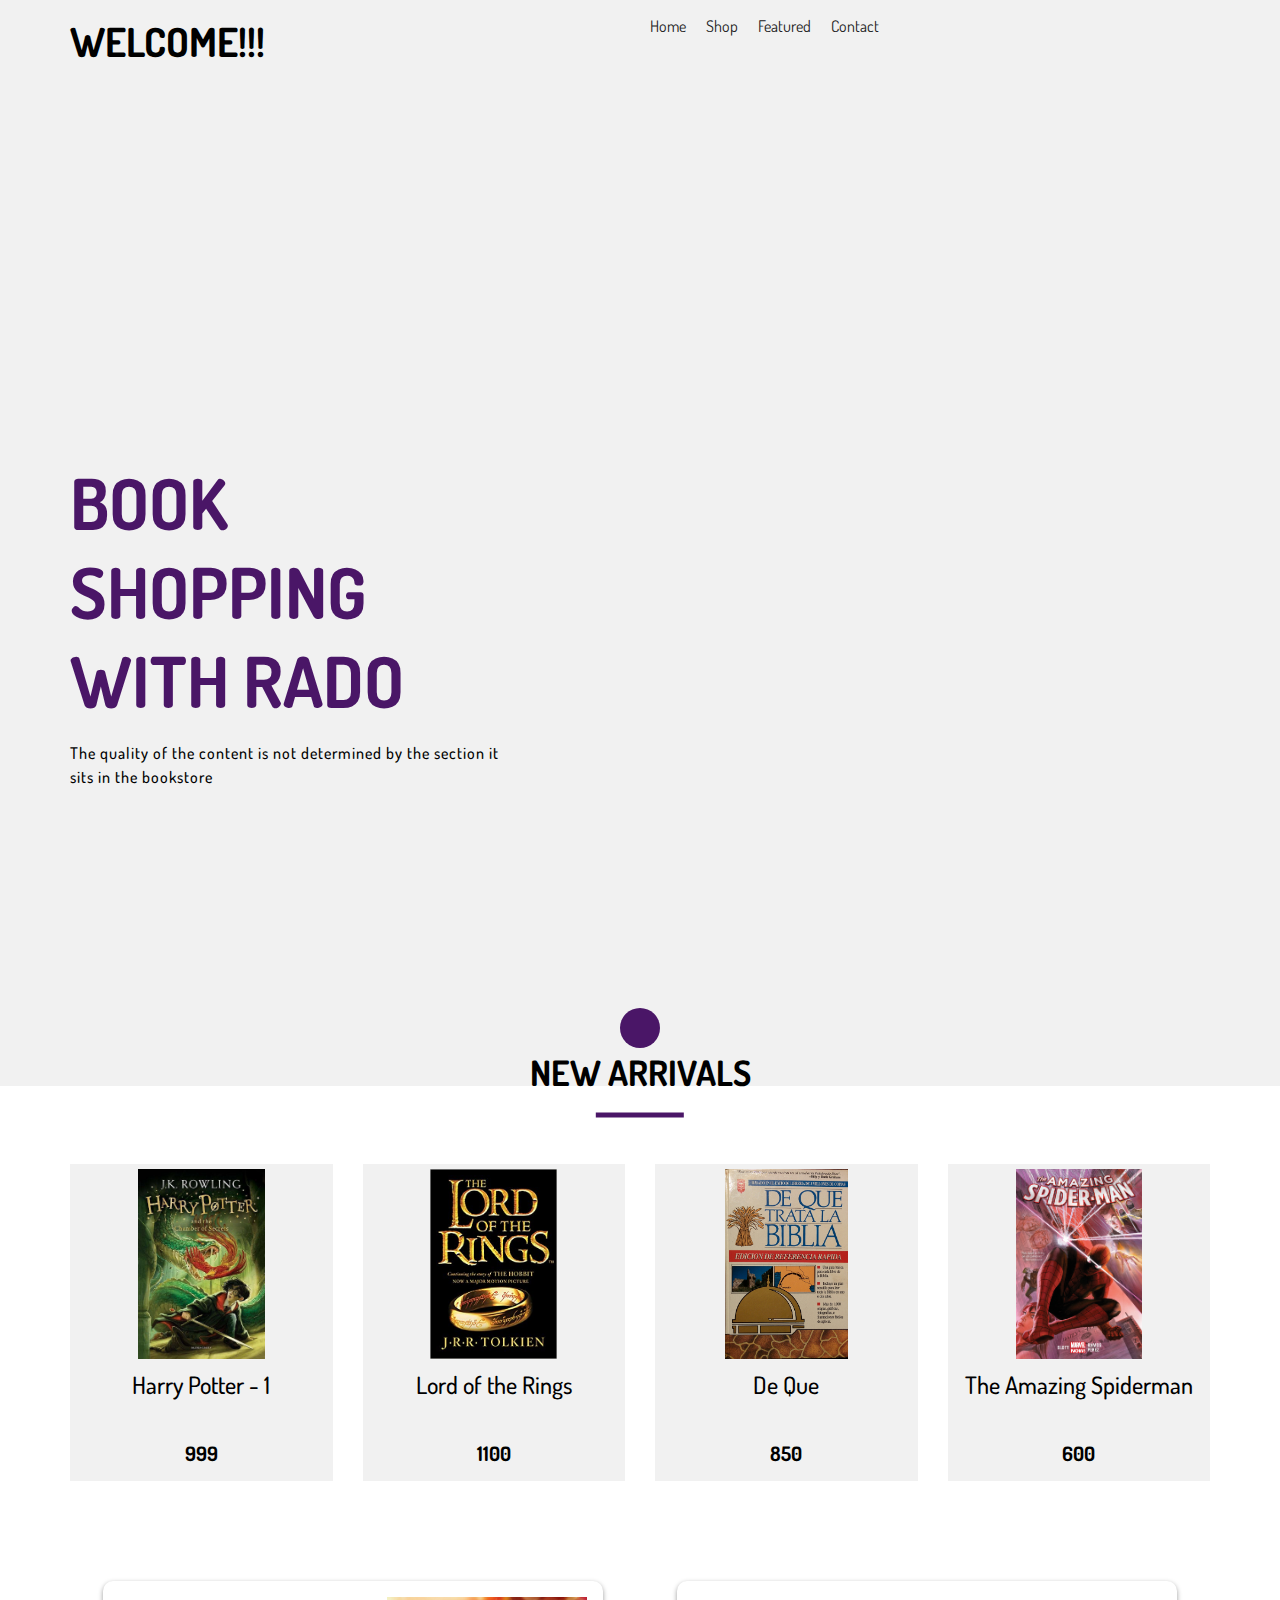
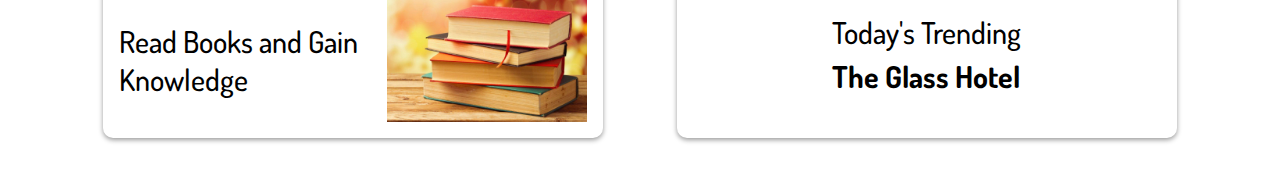
==== main.html @ 614ef04e "Add files via upload" ====
<DOCTYPE html>
    <html lang="en">
        
<head>
    <meta charset="UTF-8">
    <meta name="viewport" content="width=device-width, initial-scale=1.0">

    

   
    <link rel="stylesheet" href="styles.css">

    <title>RADO SHOPPING</title>
</head>

<body>

    <!-- Header -->

    <header class="header" id="header">
        <nav class="nav">
            <div class="nav__center container">
                <div class="logo">
                    <h1>WELCOME!!!</h1>
                </div>

                <div class="nav__menu">
                    <ul class="nav__list">
                        <li class="nav__item">
                            <a href="#header" class="nav__link scroll-link">Home</a>
                        </li>

                        
                        <li class="nav__item">
                            <a href="#all" class="nav__link scroll-link">Shop</a>
                        </li>

                        <li class="nav__item">
                            <a href="#featured" class="nav__link scroll-link">Featured</a>
                        </li>

                        <li class="nav__item">
                            <a href="#contact" class="nav__link scroll-link">Contact</a>
                        </li>

                        <li class="nav_close flex_center">
                            <svg>
                                <use xlink:href=""></use>
                            </svg>
                        </li>
                    </ul>

                    <div class="cart flex__center">
                        <span>
                            <svg>
                                <use xlink:href="./images/sprite.svg#icon-cart-plus"></use>
                            </svg>
                        </span>
                    </div>

                    <div class="hamburger flex__center">
                        <svg>
                            <use xlink:href="./images/sprite.svg#icon-menu"></use>
                        </svg>
                    </div>
                </div>
            </div>
        </nav>

        <div class="hero">
            <div class="hero__center container">
                <div class="hero__left">
                    <h1>BOOK SHOPPING WITH RADO</h1>
                    <p>
                      The quality of the content is not determined by the section it sits in the bookstore  
                    </p>
             <link href="https://fonts.googleapis.com/css2?family=Dosis:wght@400;500;700&display=swap" rel="stylesheet">
                </div>

                <div class="hero__right">

                </div>
            </div>

            <a href="#" class="go-down flex__center">
                <svg>
                    <use xlink:href="./images/sprite.svg#icon-angle-down"></use>
                </svg>
            </a>
        </div>
    </header>

   

    <main>
        <section class="section new" id="new">
            <div class="new__center container">
                <div class="title">
                    <h1>NEW ARRIVALS</h1>
                </div>

                <div class="product__center">
                    <div class="product">
                        <div class="product__header">
                            <img src="aaaa.jpeg" alt="">
                            <span class="flex__center">
                                <svg>
                                    <use xlink:href="./images/sprite.svg#icon-camera"></use>
                                </svg>
                            </span>
                        </div>
                        <div class="product__footer">
                            <h2>Harry Potter - 1</h2>
                            <div class="rating">
                                <span>
                                    <svg>
                                        <use xlink:href="./images/sprite.svg#icon-star-full"></use>
                                    </svg>
                                </span>
                                <span>
                                    <svg>
                                        <use xlink:href="./images/sprite.svg#icon-star-full"></use>
                                    </svg>
                                </span>
                                <span>
                                    <svg>
                                        <use xlink:href="./images/sprite.svg#icon-star-full"></use>
                                    </svg>
                                </span>
                                <span>
                                    <svg>
                                        <use xlink:href="./images/sprite.svg#icon-star-full"></use>
                                    </svg>
                                </span>
                                <span>
                                    <svg>
                                        <use xlink:href="./images/sprite.svg#icon-star-empty"></use>
                                    </svg>
                                </span>
                            </div>
                            <h4 class="price">999</h4>
                        </div>
                    </div>
                    <div class="product">
                        <div class="product__header">
                            <img src="qw.jpg" alt="">
                            <span>
                                <svg>
                                    <use xlink:href="./images/sprite.svg#icon-camera"></use>
                                </svg>
                            </span>
                        </div>
                        <div class="product__footer">
                            <h2>Lord of the Rings</h2>
                            <div class="rating">
                                <span>
                                    <svg>
                                        <use xlink:href="./images/sprite.svg#icon-star-full"></use>
                                    </svg>
                                </span>
                                <span>
                                    <svg>
                                        <use xlink:href="./images/sprite.svg#icon-star-full"></use>
                                    </svg>
                                </span>
                                <span>
                                    <svg>
                                        <use xlink:href="./images/sprite.svg#icon-star-full"></use>
                                    </svg>
                                </span>
                                <span>
                                    <svg>
                                        <use xlink:href="./images/sprite.svg#icon-star-full"></use>
                                    </svg>
                                </span>
                                <span>
                                    <svg>
                                        <use xlink:href="./images/sprite.svg#icon-star-empty"></use>
                                    </svg>
                                </span>
                            </div>
                            <h4 class="price">1100</h4>
                        </div>
                    </div>
                    <div class="product">
                        <div class="product__header">
                            <img src="de que.jpg" alt="">
                            <span>
                                <svg>
                                    <use xlink:href="./images/sprite.svg#icon-came"></use>
                                </svg>
                            </span>
                        </div>
                        <div class="product__footer">
                            <h2>De Que</h2>
                            <div class="rating">
                                <span>
                                    <svg>
                                        <use xlink:href="./images/sprite.svg#icon-star-full"></use>
                                    </svg>
                                </span>
                                <span>
                                    <svg>
                                        <use xlink:href="./images/sprite.svg#icon-star-full"></use>
                                    </svg>
                                </span>
                                <span>
                                    <svg>
                                        <use xlink:href="./images/sprite.svg#icon-star-full"></use>
                                    </svg>
                                </span>
                                <span>
                                    <svg>
                                        <use xlink:href="./images/sprite.svg#icon-star-full"></use>
                                    </svg>
                                </span>
                                <span>
                                    <svg>
                                        <use xlink:href="./images/sprite.svg#icon-star-empty"></use>
                                    </svg>
                                </span>
                            </div>
                            <h4 class="price">850</h4>
                        </div>
                    </div>
                    <div class="product">
                        <div class="product__header">
                            <img src="spider.jpg" alt="">
                            <span>
                                <svg>
                                    <use xlink:href="./images/sprite.svg#icon-camera"></use>
                                </svg>
                            </span>
                        </div>
                        <div class="product__footer">
                            <h2>The Amazing Spiderman</h2>
                            <div class="rating">
                                <span>
                                    <svg>
                                        <use xlink:href="./images/sprite.svg#icon-star-full"></use>
                                    </svg>
                                </span>
                                <span>
                                    <svg>
                                        <use xlink:href="./images/sprite.svg#icon-star-full"></use>
                                    </svg>
                                </span>
                                <span>
                                    <svg>
                                        <use xlink:href="./images/sprite.svg#icon-star-full"></use>
                                    </svg>
                                </span>
                                <span>
                                    <svg>
                                        <use xlink:href="./images/sprite.svg#icon-star-full"></use>
                                    </svg>
                                </span>
                                <span>
                                    <svg>
                                        <use xlink:href="./images/sprite.svg#icon-star-empty"></use>
                                    </svg>
                                </span>
                            </div>
                            <h4 class="price">600</h4>
                        </div>
                    </div>
                </div>
            </div>
        </section>

        <!-- Category -->
        <section class="section category">
            <div class="category__center container">
                <div class="category__left">
                    <div class="content">
                        <h2>Read Books and Gain Knowledge</h2>
                
                        
                    </div>
                    <img src="aaa.jpeg" alt="">
                </div>

                <div class="category__right">
                    <div class="content">
                        <h2>Today's Trending</h2>
                        <h1>The Glass Hotel</h1>
---- styles.css ----
:root {
    --white: #fff;
    --primaryColor: #f1f1f1;
    --default: #4a1667;
    --dark-color: #222;
    --black: #000;
}

*,
*::after,
*::before {
    margin: 0;
    padding: 0;
    box-sizing: inherit;
}

html {
    scroll-behavior: smooth;
    box-sizing: border-box;
    font-size: 62.5%;
}

body,
input {
    position: relative;
    font-family: 'Dosis', sans-serif;
    font-size: 1.6rem;
    font-weight: 400;
}

img {
    max-width: 100%;
    max-height: 100%;
}

a {
    text-decoration: none;
}

ul,
li {
    list-style: none;
}

h2,
h3 {
    font-weight: 500;
}

.container {
    width: 100%;
    max-width: 114rem;
    margin: 0 auto;
}

@media only screen and (max-width: 1200px) {
    .container {
        padding: 0 3rem;
    }
}

.flex__center {
    display: flex;
    align-items: center;
    justify-content: center;
}

/* Header */

.header {
    position: relative;
    height: 100vh;
    background-color: var(--primaryColor);
}

.nav {
    padding: 1.6rem 0;
}

.logo h1 {
    font-size: 4rem;
}

.cart svg {
    width: 3rem;
    height: 3rem;
}

.hamburger {
    display: none;
}

.nav__close {
    display: none;
}

.nav__center,
.nav__menu {
    display: flex;
    justify-content: space-between;
}

.nav__menu {
    width: 50%;
}

.nav__list {
    display: flex;
    width: 70%;
}

.nav__item:last-child {
    margin-right: .5rem;
}

.button {
    display: inline-block;
    font-size: 1.8rem;
    font-weight: 500;
}

.nav__link:link,
.nav__link:visited {
    color: var(--dark-color);
    padding: 1rem;
}

.cart {
    cursor: pointer;
}


@media only screen and (max-width: 768px) {

    .nav__menu {
        padding: 0 2rem;
    }

    .nav__list {
        flex-direction: column;
        position: fixed;
        top: 0;
        left: -40rem;
        padding: 3rem 0;
        width: 30rem;
        height: 100%;
        background-color: var(--white);
        z-index: 50;
        transition: all 300ms ease-in-out;
    }

    .nav__item {
        width: 100%;
        margin: 1rem 0;
    }

    .nav__item:last-child {
        margin-right: 0;
    }

    .nav__link:link,
    .nav__link:visited {
        display: block;
        font-size: 2rem;
    }

    .hamburger {
        display: flex;
        cursor: pointer;
    }

    .nav__close svg {
        width: 2rem;
        height: 2rem;
    }

    .nav__close {
        display: flex;
        cursor: pointer;
        position: absolute;
        top: 5%;
        right: 2rem;
    }

    .hamburger svg {
        width: 3.5rem;
        height: 3.5rem;
    }

    .cart {
        justify-content: flex-end;
    }

    body.active::before {
        content: "";
        position: absolute;
        width: 100%;
        height: 100%;
        background-color: rgba(0, 0, 0, .7);
        z-index: 3;
    }
}

/* Hero */
.hero {
    position: relative;
    height: 100%;
    background-color: var(--primaryColor);
}

.hero__center {
    display: flex;
    height: 100%;
}

.hero__left {
    flex: 1 1 40%;
    align-self: center;
}

.hero__right {
    flex: 1 1 60%;
    background-image: url('./images/banner.png');
    background-position: 90% 40%;
    background-size: 70%;
    background-repeat: no-repeat;
}

.hero__left h1 {
    color: var(--default);
    font-size: 7rem;
    margin-bottom: 1.6rem;
}

.hero__left p {
    font-weight: 500;
    line-height: 1.5;
    letter-spacing: 1px;
    margin-bottom: 2.5rem;
}

.button {
    display: inline-block;
    text-transform: uppercase;
    font-weight: 500;
}

.hero__btn {
    color: var(--white);
    padding: 1.2rem 4rem;
    background-color: var(--default);
}

.go-down svg {
    width: 3rem;
    height: 3rem;
    fill: var(--white);
}

.go-down {
    padding: .5rem;
    position: absolute;
    left: 50%;
    bottom: 2%;
    transform: translate(-50%, -50%);
    background-color: var(--default);
    border-radius: 50%;
    animation: bounce 2s linear infinite;
}

@keyframes bounce {
    0% {
        bottom: 0%
    }

    50% {
        bottom: 3%
    }

    100% {
        bottom: 0%
    }
}


@media only screen and (max-width: 996px) {
    .header {
        height: 40vh;
    }
}

@media only screen and (max-width: 768px) {
    .header {
        height: 90vh;
    }

    .hero__center {
        flex-direction: column;
        justify-content: start;
    }

    .hero__left {
        margin-top: 10%;
        width: 80%;
    }

    .hero__right {
        background-position: 50% center;
        background-size: 70%;
    }
}

@media only screen and (max-width: 568px) {

    .hero__right {
        background-position: 50% center;
        background-size: 80%;
    }

    .hero__left {
        margin-top: 30%;
    }

    .hero__left h1 {
        font-size: 4rem;
    }

    .hero__left p {
        font-size: 1.5rem;
    }

    .hero__btn {
        font-size: 1.5rem;
        padding: .7rem 2rem;
    }

    .go-down {
        display: none;
    }
}


/* New Product */

.section {
    padding: 5rem 0;
}

.new {
    margin-top: 10rem;
}

.product__footer svg {
    width: 1.6rem;
    height: 1.6rem;
}

.title {
    text-align: center;
    margin-bottom: 7rem;
}

.title h1 {
    position: relative;
    display: inline-block;
    font-size: 3.5rem;
}

.title h1::after {
    content: "";
    position: absolute;
    display: inline-block;
    bottom: -60%;
    left: 50%;
    transform: translate(-50%, -50%);
    height: .5rem;
    width: 40%;
    background-color: var(--default);
}

.product__center {
    display: grid;
    grid-template-columns: repeat(4, minmax(auto, 1fr));
    gap: 2rem 3rem;
    justify-content: center;
}

.product__header svg {
    width: 3rem;
    height: 3rem;
}

.product__header span {
    position: absolute;
    top: 50%;
    left: 50%;
    background-color: var(--primaryColor);
    border-radius: 50%;
    padding: 1rem;
    transform: translate(-50%, -50%);
    visibility: hidden;
    z-index: 6;
    opacity: 1;
    transition: all 300ms ease-in-out;
}

.product {
    text-align: center;
    background-color: var(--primaryColor);
}

.product__header {
    position: relative;
    padding: .5rem;
}

.product__header {
    height: 20rem;
}

.product__header img {
    object-fit: contain;
}

.product__header::after {
    content: "";
    width: 100%;
    height: 100%;
    position: absolute;
    top: 0;
    left: 0;
    z-index: 2;
    background-color: rgba(0, 0, 0, .7);
    visibility: hidden;
    opacity: 0;
    transition: all 300ms ease-in-out;
}

.product:hover .product__header::after,
.product:hover .product__header span {
    visibility: visible;
    opacity: 1;
}

.product__footer {
    padding: .5rem 0;
}

.product__footer h2 {
    margin-bottom: 1rem;
}

.product__footer h4 {
    margin: 1rem 0;
    font-size: 2rem;
    font-weight: 700;

}

@media only screen and (max-width: 996px) {
    .product__center {
        grid-template-columns: repeat(3, minmax(auto, 25rem));
        gap: 2rem 2rem;
    }

    .product__footer h2 {
        font-size: 1.8rem;
    }

    .product__footer h4 {
        font-size: 1.6rem;
    }

    .product__header {
        height: 13rem;
    }
}

@media only screen and (max-width: 568px) {
    .product__center {
        grid-template-columns: repeat(2, minmax(auto, 20rem));
    }

    .product__header {
        height: 10rem;
    }
}

/* Category */

.category__center {
    display: grid;
    grid-template-columns: repeat(2, minmax(auto, 50rem));
    column-gap: 4rem;
    justify-content: space-evenly;
}

.category__left,
.category__right {
    display: flex;
    align-items: center;
    box-shadow: 0 2px 5px rgba(0, 0, 0, .4);
    border-radius: 1rem;
    justify-content: space-evenly;
    align-items: center;
    padding: 1.6rem;
}

.category__left img,
.category__right img {
    width: 20rem;
}

.category .content h2 {
    font-size: 3rem;
}

.category .content h1 {
    font-size: 3rem;
    line-height: 1;
    margin: 1rem 0 1.6rem 0;
}

.category .category__btn {
    background-color: var(--default);
    padding: 1rem 3rem;
    color: var(--white);
    border-radius: 5rem;
    border: 1px solid var(--default);
    transition: all 300ms ease-in-out;
}

.category .category__btn:hover {
    background-color: transparent;
    color: var(--dark-color);
}

@media only screen and (max-width: 800px) {
    .category__center {
        display: grid;
        grid-template-columns: repeat(1, minmax(auto, 50rem));
        gap: 3rem 0;
        justify-content: space-evenly;
    }
}

@media only screen and (max-width: 568px) {

    .category__left img,
    .category__right img {
        width: 15rem;
    }

    .category .content h2 {
        font-size: 2rem;
    }

    .category .content h1 {
        font-size: 2rem;
        line-height: 1;
        margin: 1rem 0 1.6rem 0;
    }

    .category .category__btn {
        background-color: var(--default);
        font-size: 1.4rem;
        padding: 1rem 2rem;
        color: var(--white);
    }
}


/* Contact */

.contact {
    display: flex;
    align-items: center;
    background-color: var(--black);
    padding: 6rem;
    margin: 5rem auto;
}

.contact__left,
.contact__right {
    flex: 1 1 50%;
}

.contact__left {
    color: var(--white);
}

.contact__left h1 {
    font-size: 4rem;
    margin-bottom: 1.6rem;
}

.contact__right {
    text-align: right;
}

.contact__right form {
    position: relative;
}

.contact__right input {
    width: 80%;
    margin: 0 auto;
    padding: 1.8rem 0;
    text-indent: 1rem;
    border: none;
    border-radius: 1rem;
}

.contact__right input:focus {
    outline: none;
}

.contact__right a {
    position: absolute;
    top: 50%;
    right: .5rem;
    transform: translate(0%, -50%);
    background-color: var(--default);
    padding: 1rem 3rem;
    border-radius: 1rem;
    color: var(--white);
    border: 1px solid var(--default);
    transition: all 300ms ease-in-out;
}

.contact__right a:hover {
    background-color: transparent;
    color: var(--black);
}

@media only screen and (max-width: 996px) {
    .contact__left h1 {
        font-size: 3rem;
    }

    .contact__right input {
        padding: 1.2rem 0;
        width: 90%;
    }

    .contact__right a {
        padding: .8rem 2rem;
    }

}

@media only screen and (max-width: 768px) {
    .contact {
        padding: 6rem 3rem;
    }

    .contact__right input {
        padding: 1.2rem 0;
        width: 100%;
    }

    .contact__right a {
        padding: .6rem 1.8rem;
        font-size: 1.5rem;
    }

}

@media only screen and (max-width: 568px) {
    .contact {
        flex-direction: column;
    }

    .contact__left {
        width: 100%;
    }

    .contact__right {
        width: 100%;
        margin-top: 4rem;
    }

    .contact__right input {
        width: 100%;
    }
}

/* ============ Footer ============ */

.footer {
    padding: 6rem 1rem;
    line-height: 3rem;
    border-top: 1px solid var(--primaryColor);
    background-color: var(--primaryColor);
}

.footer-top__box span svg {
    width: 1.6rem;
    height: 1.6rem;
}

.footer-top__box span {
    margin-right: 1rem;
}

.footer__top {
    display: grid;
    grid-template-columns: repeat(4, 1fr);
    color: var(--dark-color);
}

.footer-top__box a:link,
.footer-top__box a:visited {
    display: block;
    color: var(--dark-color);
    font-size: 1.4rem;
}


.footer-top__box div {
    color: var(--dark-color);
    font-size: 1.4rem;
}

.footer-top__box h3 {
    font-size: 1.8rem;
    font-weight: 400;
    margin-bottom: 1rem;
}

@media only screen and (max-width: 998px) {
    .footer__top {
        grid-template-columns: repeat(2, 1fr);
        row-gap: 2rem;
    }
}

@media only screen and (max-width: 768px) {
    .footer__top {
        grid-template-columns: 1fr;
        row-gap: 2rem;
    }
}
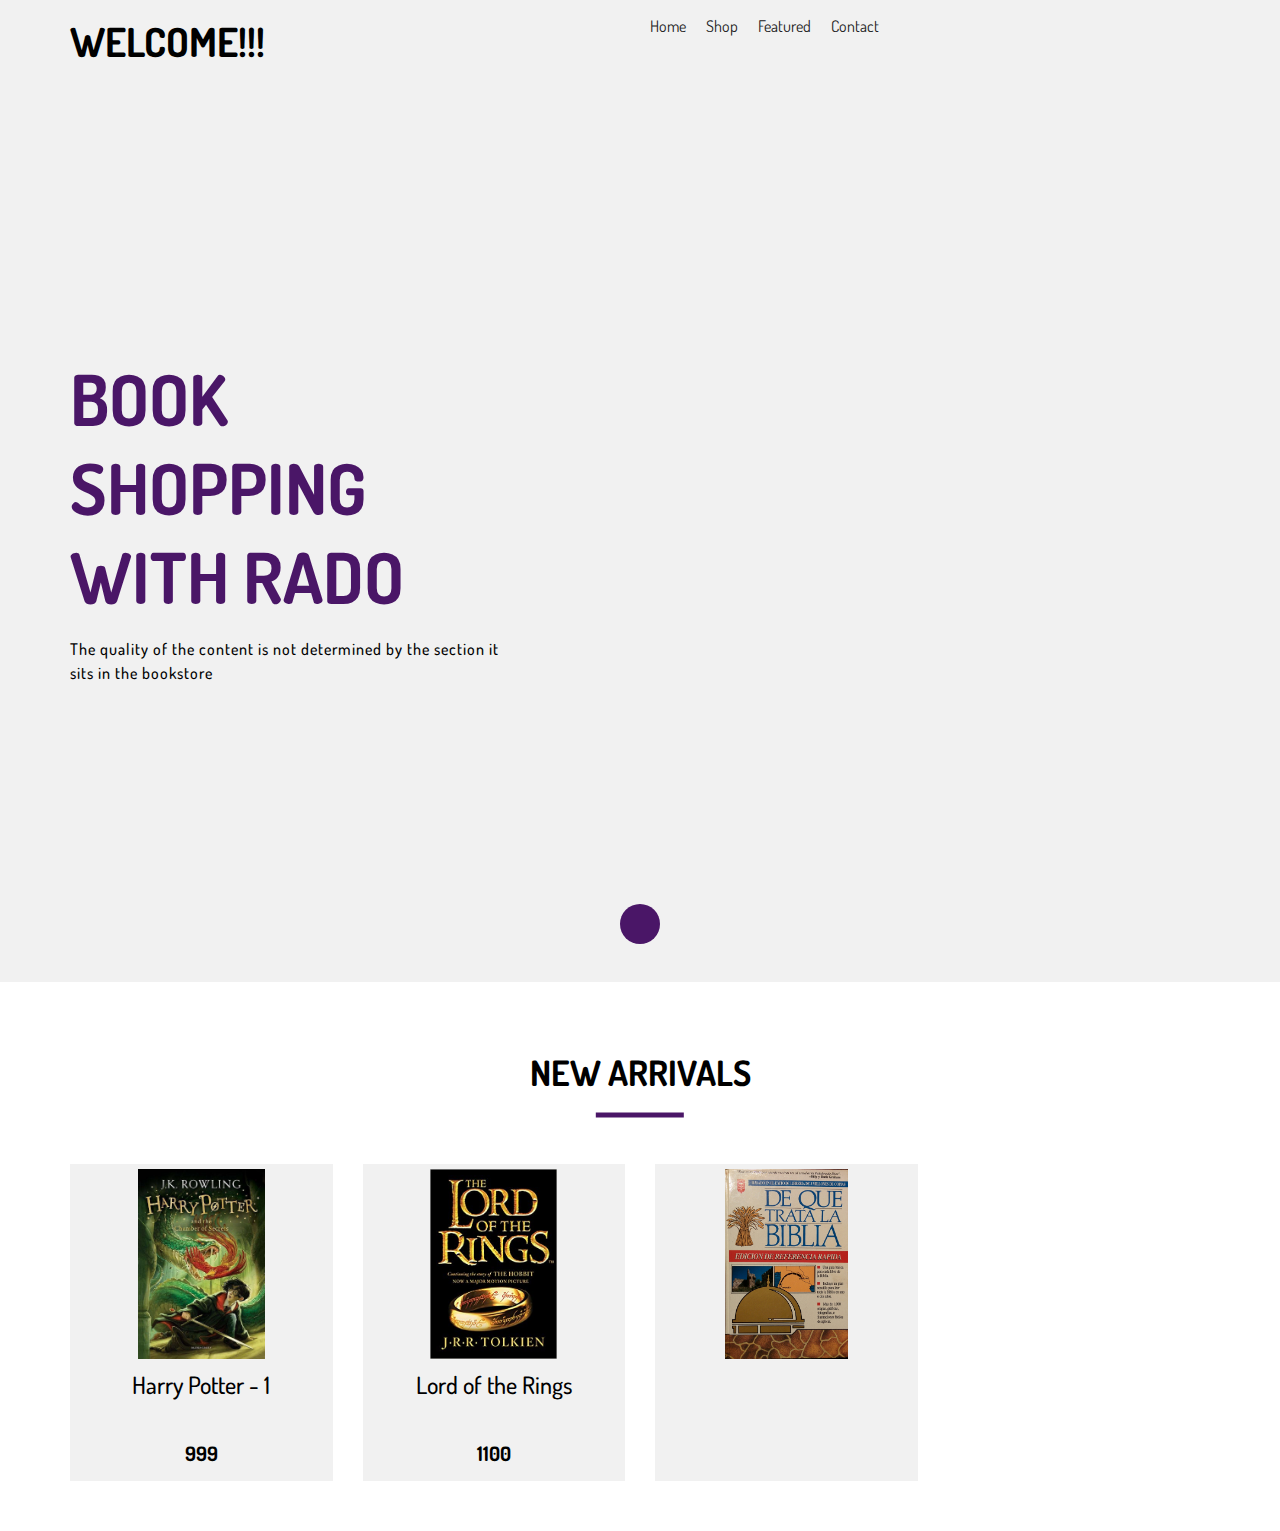
==== commit 39924974: "Add files via upload" ====
--- a/main.html
+++ b/main.html
@@ -1,286 +1,193 @@
-<DOCTYPE html>
-    <html lang="en">
-        
-<head>
-    <meta charset="UTF-8">
-    <meta name="viewport" content="width=device-width, initial-scale=1.0">
-
-    
-
-   
-    <link rel="stylesheet" href="styles.css">
-
-    <title>RADO SHOPPING</title>
-</head>
-
-<body>
-
-    <!-- Header -->
-
-    <header class="header" id="header">
-        <nav class="nav">
-            <div class="nav__center container">
-                <div class="logo">
-                    <h1>WELCOME!!!</h1>
-                </div>
-
-                <div class="nav__menu">
-                    <ul class="nav__list">
-                        <li class="nav__item">
-                            <a href="#header" class="nav__link scroll-link">Home</a>
-                        </li>
-
-                        
-                        <li class="nav__item">
-                            <a href="#all" class="nav__link scroll-link">Shop</a>
-                        </li>
-
-                        <li class="nav__item">
-                            <a href="#featured" class="nav__link scroll-link">Featured</a>
-                        </li>
-
-                        <li class="nav__item">
-                            <a href="#contact" class="nav__link scroll-link">Contact</a>
-                        </li>
-
-                        <li class="nav_close flex_center">
-                            <svg>
-                                <use xlink:href=""></use>
-                            </svg>
-                        </li>
-                    </ul>
-
-                    <div class="cart flex__center">
-                        <span>
-                            <svg>
-                                <use xlink:href="./images/sprite.svg#icon-cart-plus"></use>
-                            </svg>
-                        </span>
-                    </div>
-
-                    <div class="hamburger flex__center">
-                        <svg>
-                            <use xlink:href="./images/sprite.svg#icon-menu"></use>
-                        </svg>
-                    </div>
-                </div>
-            </div>
-        </nav>
-
-        <div class="hero">
-            <div class="hero__center container">
-                <div class="hero__left">
-                    <h1>BOOK SHOPPING WITH RADO</h1>
-                    <p>
-                      The quality of the content is not determined by the section it sits in the bookstore  
-                    </p>
-             <link href="https://fonts.googleapis.com/css2?family=Dosis:wght@400;500;700&display=swap" rel="stylesheet">
-                </div>
-
-                <div class="hero__right">
-
-                </div>
-            </div>
-
-            <a href="#" class="go-down flex__center">
-                <svg>
-                    <use xlink:href="./images/sprite.svg#icon-angle-down"></use>
-                </svg>
-            </a>
-        </div>
-    </header>
-
-   
-
-    <main>
-        <section class="section new" id="new">
-            <div class="new__center container">
-                <div class="title">
-                    <h1>NEW ARRIVALS</h1>
-                </div>
-
-                <div class="product__center">
-                    <div class="product">
-                        <div class="product__header">
-                            <img src="aaaa.jpeg" alt="">
-                            <span class="flex__center">
-                                <svg>
-                                    <use xlink:href="./images/sprite.svg#icon-camera"></use>
-                                </svg>
-                            </span>
-                        </div>
-                        <div class="product__footer">
-                            <h2>Harry Potter - 1</h2>
-                            <div class="rating">
-                                <span>
-                                    <svg>
-                                        <use xlink:href="./images/sprite.svg#icon-star-full"></use>
-                                    </svg>
-                                </span>
-                                <span>
-                                    <svg>
-                                        <use xlink:href="./images/sprite.svg#icon-star-full"></use>
-                                    </svg>
-                                </span>
-                                <span>
-                                    <svg>
-                                        <use xlink:href="./images/sprite.svg#icon-star-full"></use>
-                                    </svg>
-                                </span>
-                                <span>
-                                    <svg>
-                                        <use xlink:href="./images/sprite.svg#icon-star-full"></use>
-                                    </svg>
-                                </span>
-                                <span>
-                                    <svg>
-                                        <use xlink:href="./images/sprite.svg#icon-star-empty"></use>
-                                    </svg>
-                                </span>
-                            </div>
-                            <h4 class="price">999</h4>
-                        </div>
-                    </div>
-                    <div class="product">
-                        <div class="product__header">
-                            <img src="qw.jpg" alt="">
-                            <span>
-                                <svg>
-                                    <use xlink:href="./images/sprite.svg#icon-camera"></use>
-                                </svg>
-                            </span>
-                        </div>
-                        <div class="product__footer">
-                            <h2>Lord of the Rings</h2>
-                            <div class="rating">
-                                <span>
-                                    <svg>
-                                        <use xlink:href="./images/sprite.svg#icon-star-full"></use>
-                                    </svg>
-                                </span>
-                                <span>
-                                    <svg>
-                                        <use xlink:href="./images/sprite.svg#icon-star-full"></use>
-                                    </svg>
-                                </span>
-                                <span>
-                                    <svg>
-                                        <use xlink:href="./images/sprite.svg#icon-star-full"></use>
-                                    </svg>
-                                </span>
-                                <span>
-                                    <svg>
-                                        <use xlink:href="./images/sprite.svg#icon-star-full"></use>
-                                    </svg>
-                                </span>
-                                <span>
-                                    <svg>
-                                        <use xlink:href="./images/sprite.svg#icon-star-empty"></use>
-                                    </svg>
-                                </span>
-                            </div>
-                            <h4 class="price">1100</h4>
-                        </div>
-                    </div>
-                    <div class="product">
-                        <div class="product__header">
-                            <img src="de que.jpg" alt="">
-                            <span>
-                                <svg>
-                                    <use xlink:href="./images/sprite.svg#icon-came"></use>
-                                </svg>
-                            </span>
-                        </div>
-                        <div class="product__footer">
-                            <h2>De Que</h2>
-                            <div class="rating">
-                                <span>
-                                    <svg>
-                                        <use xlink:href="./images/sprite.svg#icon-star-full"></use>
-                                    </svg>
-                                </span>
-                                <span>
-                                    <svg>
-                                        <use xlink:href="./images/sprite.svg#icon-star-full"></use>
-                                    </svg>
-                                </span>
-                                <span>
-                                    <svg>
-                                        <use xlink:href="./images/sprite.svg#icon-star-full"></use>
-                                    </svg>
-                                </span>
-                                <span>
-                                    <svg>
-                                        <use xlink:href="./images/sprite.svg#icon-star-full"></use>
-                                    </svg>
-                                </span>
-                                <span>
-                                    <svg>
-                                        <use xlink:href="./images/sprite.svg#icon-star-empty"></use>
-                                    </svg>
-                                </span>
-                            </div>
-                            <h4 class="price">850</h4>
-                        </div>
-                    </div>
-                    <div class="product">
-                        <div class="product__header">
-                            <img src="spider.jpg" alt="">
-                            <span>
-                                <svg>
-                                    <use xlink:href="./images/sprite.svg#icon-camera"></use>
-                                </svg>
-                            </span>
-                        </div>
-                        <div class="product__footer">
-                            <h2>The Amazing Spiderman</h2>
-                            <div class="rating">
-                                <span>
-                                    <svg>
-                                        <use xlink:href="./images/sprite.svg#icon-star-full"></use>
-                                    </svg>
-                                </span>
-                                <span>
-                                    <svg>
-                                        <use xlink:href="./images/sprite.svg#icon-star-full"></use>
-                                    </svg>
-                                </span>
-                                <span>
-                                    <svg>
-                                        <use xlink:href="./images/sprite.svg#icon-star-full"></use>
-                                    </svg>
-                                </span>
-                                <span>
-                                    <svg>
-                                        <use xlink:href="./images/sprite.svg#icon-star-full"></use>
-                                    </svg>
-                                </span>
-                                <span>
-                                    <svg>
-                                        <use xlink:href="./images/sprite.svg#icon-star-empty"></use>
-                                    </svg>
-                                </span>
-                            </div>
-                            <h4 class="price">600</h4>
-                        </div>
-                    </div>
-                </div>
-            </div>
-        </section>
-
-        <!-- Category -->
-        <section class="section category">
-            <div class="category__center container">
-                <div class="category__left">
-                    <div class="content">
-                        <h2>Read Books and Gain Knowledge</h2>
-                
-                        
-                    </div>
-                    <img src="aaa.jpeg" alt="">
-                </div>
-
-                <div class="category__right">
-                    <div class="content">
-                        <h2>Today's Trending</h2>
-                        <h1>The Glass Hotel</h1>+
+<DOCTYPE html>
+    <html lang="en">
+        
+<head>
+    <meta charset="UTF-8">
+    <meta name="viewport" content="width=device-width, initial-scale=1.0">
+
+    
+
+   
+    <link rel="stylesheet" href="styles.css">
+
+    <title>RADO SHOPPING</title>
+</head>
+
+<body>
+
+    <!-- Header -->
+
+    <header class="header" id="header">
+        <nav class="nav">
+            <div class="nav__center container">
+                <div class="logo">
+                    <h1>WELCOME!!!</h1>
+                </div>
+
+                <div class="nav__menu">
+                    <ul class="nav__list">
+                        <li class="nav__item">
+                            <a href="#header" class="nav__link scroll-link">Home</a>
+                        </li>
+
+                        
+                        <li class="nav__item">
+                            <a href="#all" class="nav__link scroll-link">Shop</a>
+                        </li>
+
+                        <li class="nav__item">
+                            <a href="#featured" class="nav__link scroll-link">Featured</a>
+                        </li>
+
+                        <li class="nav__item">
+                            <a href="#contact" class="nav__link scroll-link">Contact</a>
+                        </li>
+
+                        <li class="nav__close flex__center">
+                            <svg>
+                                <use xlink:href=""></use>
+                            </svg>
+                        </li>
+                    </ul>
+
+                    <div class="cart flex__center">
+                        <span>
+                            <svg>
+                                <use xlink:href="./images/sprite.svg#icon-cart-plus"></use>
+                            </svg>
+                        </span>
+                    </div>
+
+                    <div class="hamburger flex__center">
+                        <svg>
+                            <use xlink:href="./images/sprite.svg#icon-menu"></use>
+                        </svg>
+                    </div>
+                </div>
+            </div>
+        </nav>
+
+        <div class="hero">
+            <div class="hero__center container">
+                <div class="hero__left">
+                    <h1>BOOK SHOPPING WITH RADO</h1>
+                    <p>
+                      The quality of the content is not determined by the section it sits in the bookstore  
+                    </p>
+             <link href="https://fonts.googleapis.com/css2?family=Dosis:wght@400;500;700&display=swap" rel="stylesheet">
+                </div>
+
+                <div class="hero__right">
+
+                </div>
+            </div>
+
+            <a href="#" class="go-down flex__center">
+                <svg>
+                    <use xlink:href="./images/sprite.svg#icon-angle-down"></use>
+                </svg>
+            </a>
+        </div>
+    </header>
+
+   
+
+    <main>
+        <section class="section new" id="new">
+            <div class="new__center container">
+                <div class="title">
+                    <h1>NEW ARRIVALS</h1>
+                </div>
+
+                <div class="product__center">
+                    <div class="product">
+                        <div class="product__header">
+                            <img src="aaaa.jpeg" alt="">
+                            <span class="flex__center">
+                                <svg>
+                                    <use xlink:href="./images/sprite.svg#icon-camera"></use>
+                                </svg>
+                            </span>
+                        </div>
+                        <div class="product__footer">
+                            <h2>Harry Potter - 1</h2>
+                            <div class="rating">
+                                <span>
+                                    <svg>
+<use xlink:href="./images/sprite.svg#icon-star-full"></use>
+                                    </svg>
+                                </span>
+                                <span>
+                                    <svg>
+                                        <use xlink:href="./images/sprite.svg#icon-star-full"></use>
+                                    </svg>
+                                </span>
+                                <span>
+                                    <svg>
+                                        <use xlink:href="./images/sprite.svg#icon-star-full"></use>
+                                    </svg>
+                                </span>
+                                <span>
+                                    <svg>
+                                        <use xlink:href="./images/sprite.svg#icon-star-full"></use>
+                                    </svg>
+                                </span>
+                                <span>
+                                    <svg>
+                                        <use xlink:href="./images/sprite.svg#icon-star-empty"></use>
+                                    </svg>
+                                </span>
+                            </div>
+                            <h4 class="price">999</h4>
+                        </div>
+                    </div>
+                    <div class="product">
+                        <div class="product__header">
+                            <img src="qw.jpg" alt="">
+                            <span>
+                                <svg>
+                                    <use xlink:href="./images/sprite.svg#icon-camera"></use>
+                                </svg>
+                            </span>
+                        </div>
+                        <div class="product__footer">
+                            <h2>Lord of the Rings</h2>
+                            <div class="rating">
+                                <span>
+                                    <svg>
+                                        <use xlink:href="./images/sprite.svg#icon-star-full"></use>
+                                    </svg>
+                                </span>
+                                <span>
+                                    <svg>
+                                        <use xlink:href="./images/sprite.svg#icon-star-full"></use>
+                                    </svg>
+                                </span>
+                                <span>
+                                    <svg>
+                                        <use xlink:href="./images/sprite.svg#icon-star-full"></use>
+                                    </svg>
+                                </span>
+                                <span>
+                                    <svg>
+                                        <use xlink:href="./images/sprite.svg#icon-star-full"></use>
+                                    </svg>
+                                </span>
+                                <span>
+                                    <svg>
+                                        <use xlink:href="./images/sprite.svg#icon-star-empty"></use>
+                                    </svg>
+                                </span>
+                            </div>
+                            <h4 class="price">1100</h4>
+                        </div>
+                    </div>
+                    <div class="product">
+                        <div class="product__header">
+                            <img src="de que.jpg" alt="">
+                            <span>
+                                <svg>
+                                    <use xlink:href="./images/sprite.svg#icon-came"></use>
+                                </svg>
+                            </span>